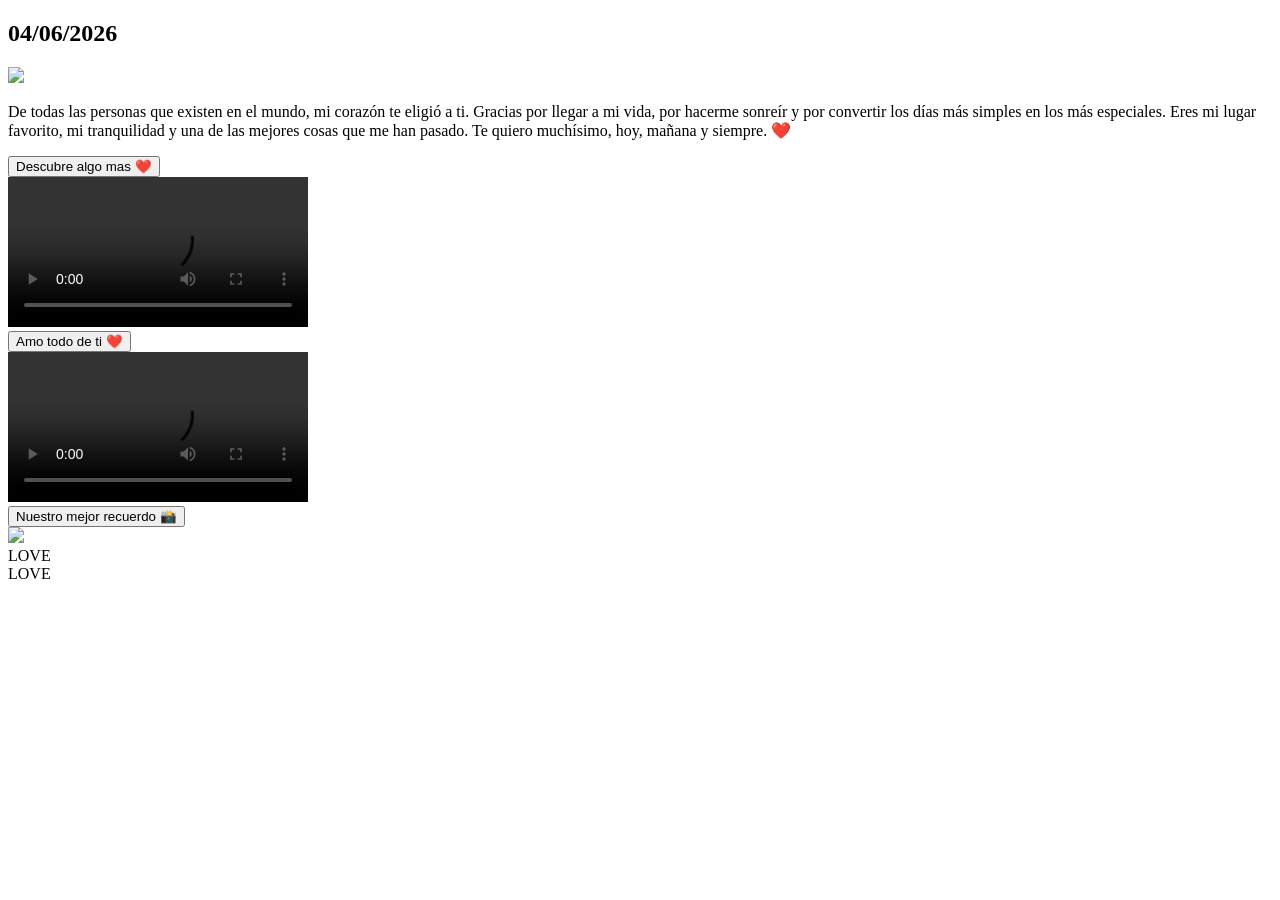
==== index.html @ e0282d8f "Add files via upload" ====
<!DOCTYPE html>
<html lang="es">
<head>
    <meta charset="UTF-8">
    <meta name="viewport" content="width=device-width, initial-scale=1.0">
    <title>Frank & Camila ❤️</title>
    <link rel="stylesheet" href="estilos.css">
</head>
<body>

    <div class="contenedor">

        <h2>04/06/2026</h2>

        <img src="image.png" class="image">

        <p class="mensaje">
            De todas las personas que existen en el mundo, mi corazón te eligió a ti. Gracias por llegar a mi vida, por hacerme sonreír y por convertir los días más simples en los más especiales. Eres mi lugar favorito, mi tranquilidad y una de las mejores cosas que me han pasado. Te quiero muchísimo, hoy, mañana y siempre. ❤️
        </p>

        <button onclick="mostrarVideo()">
    Descubre algo mas ❤️
</button>

<div id="videoContainer">
    <video controls>
        <source src="video.mp4" type="video/mp4">
    </video>
</div>

<button onclick="mostrarCancion()" class="boton">
    Amo todo de ti ❤️
</button>
<div id="cancionContainer" class="video-cancion">

    <video id="videoCancion" controls>
        <source src="camilita.mp4" type="video/mp4">
    </video>
</div>
<button onclick="mostrarFoto()">
    Nuestro mejor recuerdo 📸
</button>

<div id="fotoContainer">
    <img src="molly.png" class="foto-sorpresa">
</div>
    <script src="script.js"></script>
    <div class="corazones"></div>
    <div class="love-left">LOVE</div>
<div class="love-right">LOVE</div>

</div>

</body>
</html>
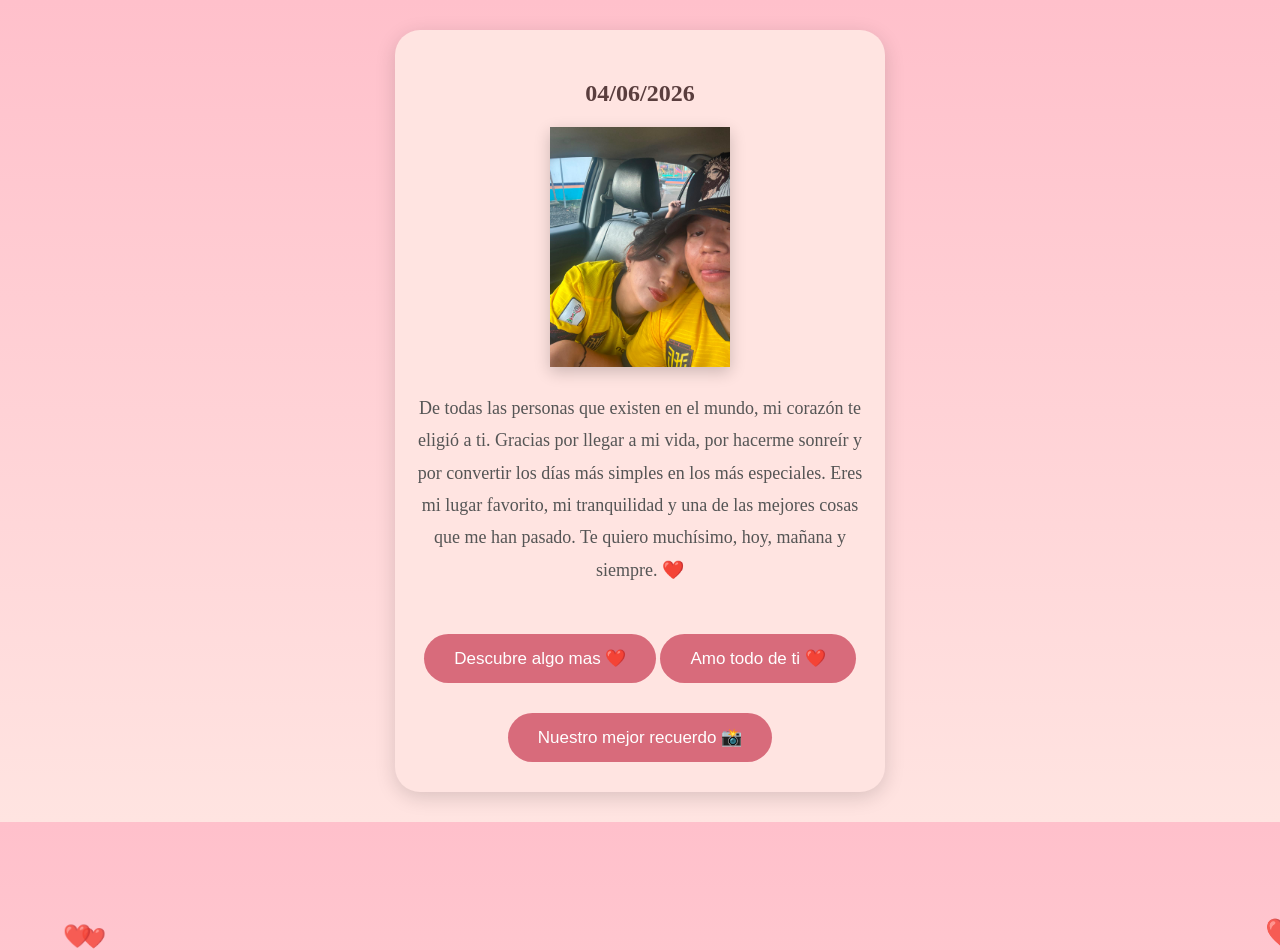
==== commit 4d665798: "Update index.html" ====
--- a/index.html
+++ b/index.html
@@ -46,10 +46,8 @@
 </div>
     <script src="script.js"></script>
     <div class="corazones"></div>
-    <div class="love-left">LOVE</div>
-<div class="love-right">LOVE</div>
 
 </div>
 
 </body>
-</html>+</html>
--- a/estilos.css
+++ b/estilos.css
@@ -0,0 +1,146 @@
+body {
+    margin: 0;
+    padding: 0;
+    background: linear-gradient(to bottom, #FFC0CB, #FFE4E1);
+    font-family: Georgia, serif;
+    text-align: center;
+    color: #5a3e3e;
+}
+
+.contenedor {
+    max-width: 450px;
+    margin: 30px auto;
+    background: #FFE4E1;
+    padding: 30px 20px;
+    border-radius: 25px;
+    box-shadow: 0 5px 20px rgba(0, 0, 0, 0.15);
+
+}
+
+.fecha {
+    font-size: 38px;
+    font-weight: bold;
+    color: #7a4b4b;
+    margin-bottom: 20px;
+}
+
+.image {
+    width: 180px;
+    height: auto;
+    border-radius: px;
+    display: block;
+    margin: 20px auto;
+    box-shadow: 0 5px 15px rgba(0, 0, 0, 0.2);
+}
+
+.mensaje {
+    font-size: 18px;
+    line-height: 1.8;
+    color: #555;
+    margin-top: 25px;
+}
+
+button {
+    margin-top: 30px;
+    padding: 14px 30px;
+    border: none;
+    border-radius: 30px;
+    background: #d86b7b;
+    color: white;
+    font-size: 17px;
+    cursor: pointer;
+    transition: transform 0.2s;
+}
+
+button:hover {
+    transform: scale(1.05);
+}
+
+
+video {
+    width: 250px;
+    height: auto;
+    border-radius: 20px;
+    box-shadow: 0 5px 15px rgba(0, 0, 0, 0.2);
+}
+
+#videoContainer {
+    display: none;
+    margin-top: 30px;
+}
+
+#fotoContainer {
+    display: none;
+    margin-top: 30px;
+}
+
+.foto-sorpresa {
+    width: 220px;
+    height: auto;
+    border-radius: 20px;
+    display: block;
+    margin: 20px auto;
+}
+
+.corazon {
+    position: absolute;
+    bottom: -50px;
+    animation: subir 9s linear infinite;
+    opacity: 0.8;
+    z-index: 1;
+}
+
+@keyframes subir {
+    0% {
+        transform: translateY(0) translateX(0) rotate(0deg);
+        opacity: 0;
+    }
+
+    15% {
+        opacity: 1;
+    }
+
+    50% {
+        transform: translateY(-50vh) translateX(20px) rotate(180deg);
+    }
+
+    100% {
+        transform: translateY(-110vh) translateX(-20px) rotate(360deg);
+        opacity: 0;
+    }
+
+}
+
+.video-cancion {
+    display: none;
+    margin-top: 30px;
+    text-align: center;
+    animation: aparecer 1.5s ease;
+}
+
+.video-cancion h2 {
+    font-family: 'Playfair Display', serif;
+    font-size: 35px;
+    color: white;
+    letter-spacing: 3px;
+}
+
+.video-cancion video {
+    width: 85%;
+    max-width: 500px;
+    border-radius: 20px;
+    box-shadow: 0 0 30px rgba(255,255,255,0.3);
+}
+
+
+@keyframes aparecer {
+    from {
+        opacity: 0;
+        transform: translateY(40px);
+    }
+
+    to {
+        opacity: 1;
+        transform: translateY(0);
+    }
+}
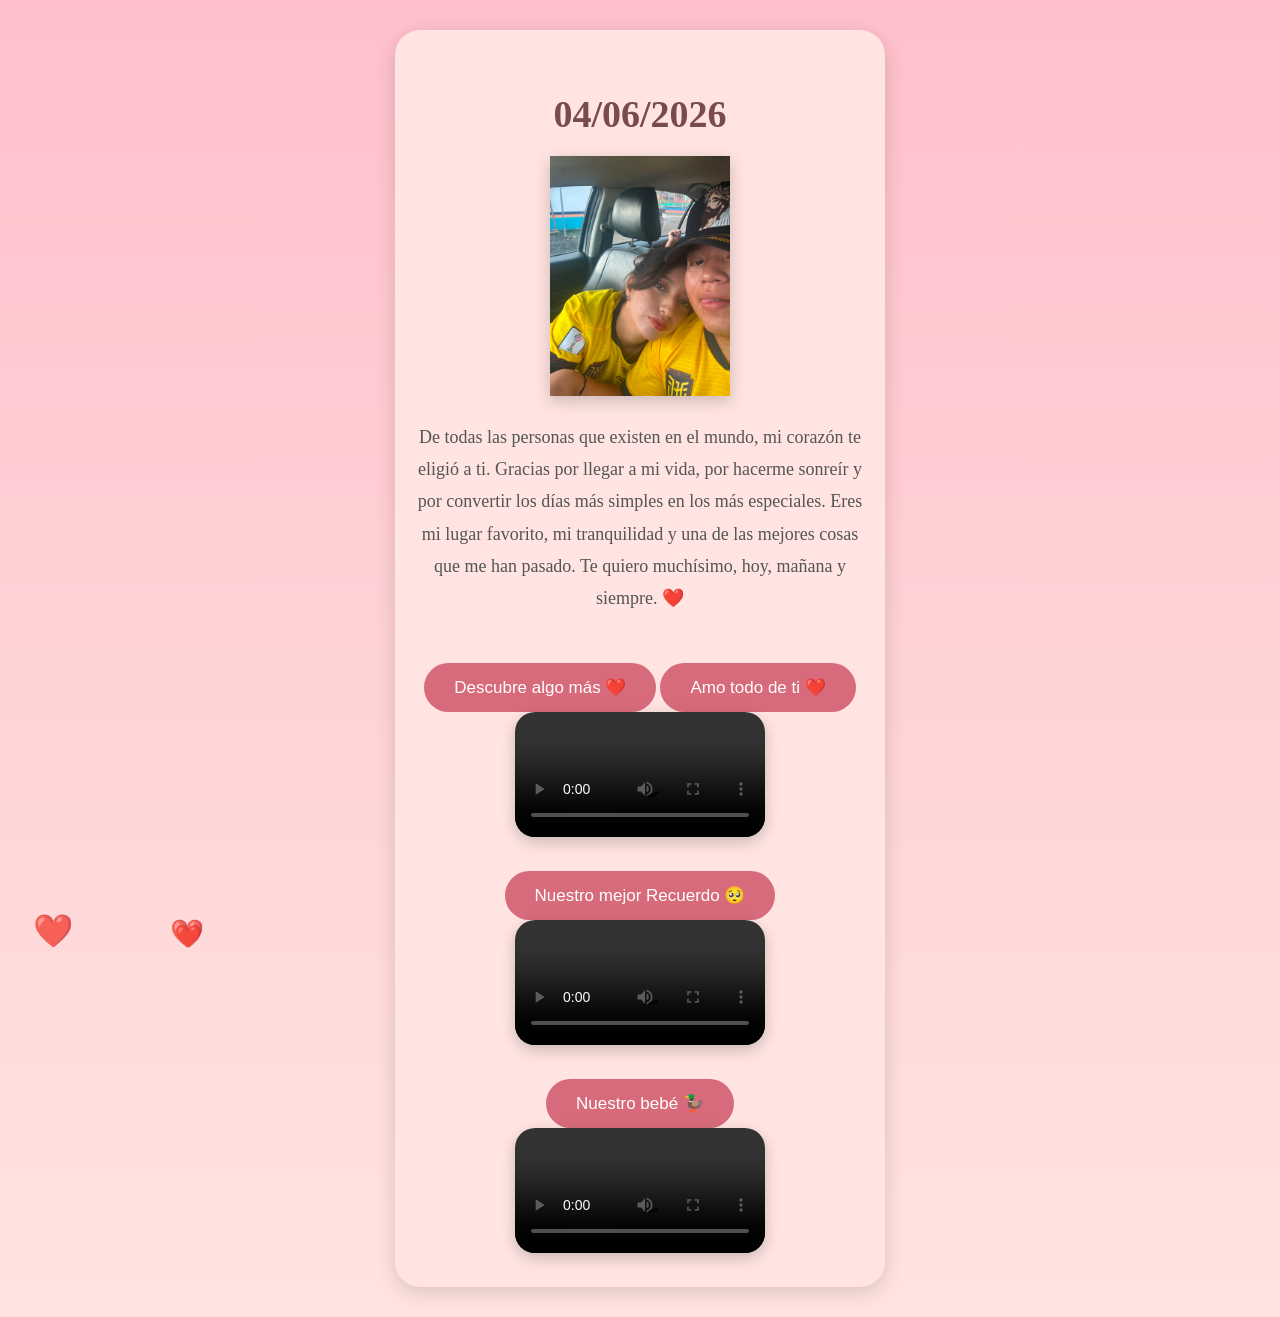
==== commit 9414470b: "Update index.html" ====
--- a/index.html
+++ b/index.html
@@ -10,44 +10,67 @@
 
     <div class="contenedor">
 
-        <h2>04/06/2026</h2>
+        <h2 class="fecha">04/06/2026</h2>
 
-        <img src="image.png" class="image">
+        <img src="image.jpeg" class="image" alt="Frank y Camila">
 
         <p class="mensaje">
-            De todas las personas que existen en el mundo, mi corazón te eligió a ti. Gracias por llegar a mi vida, por hacerme sonreír y por convertir los días más simples en los más especiales. Eres mi lugar favorito, mi tranquilidad y una de las mejores cosas que me han pasado. Te quiero muchísimo, hoy, mañana y siempre. ❤️
+            De todas las personas que existen en el mundo, mi corazón te eligió a ti.
+            Gracias por llegar a mi vida, por hacerme sonreír y por convertir los días
+            más simples en los más especiales. Eres mi lugar favorito, mi tranquilidad
+            y una de las mejores cosas que me han pasado. Te quiero muchísimo,
+            hoy, mañana y siempre. ❤️
         </p>
 
         <button onclick="mostrarVideo()">
-    Descubre algo mas ❤️
-</button>
+            Descubre algo más ❤️
+        </button>
 
-<div id="videoContainer">
-    <video controls>
-        <source src="video.mp4" type="video/mp4">
-    </video>
-</div>
+        <div id="videoContainer">
+            <video controls>
+                <source src="video.mp4" type="video/mp4">
+                Tu navegador no soporta videos.
+            </video>
+        </div>
 
-<button onclick="mostrarCancion()" class="boton">
-    Amo todo de ti ❤️
-</button>
-<div id="cancionContainer" class="video-cancion">
+        <button onclick="mostrarCancion()">
+            Amo todo de ti ❤️
+        </button>
 
-    <video id="videoCancion" controls>
-        <source src="camilita.mp4" type="video/mp4">
-    </video>
-</div>
-<button onclick="mostrarFoto()">
-    Nuestro mejor recuerdo 📸
-</button>
+        <div id="cancionContainer">
+            <video id="videoCancion" controls>
+                <source src="camilita.mp4" type="video/mp4">
+                Tu navegador no soporta videos.
+            </video>
+        </div>
 
-<div id="fotoContainer">
-    <img src="molly.png" class="foto-sorpresa">
-</div>
-    <script src="script.js"></script>
+        <button onclick="mostrarVideoMolly()">
+             Nuestro mejor Recuerdo 🥺
+        </button>
+
+        <div id="videoMolly">
+            <video controls>
+                <source src="molly.mp4" type="video/mp4">
+                Tu navegador no soporta videos.
+            </video>
+        </div>
+
+        <button onclick="mostrarVideo2()">
+            Nuestro bebé 🦆
+        </button>
+
+        <div id="videopanchito">
+            <video controls>
+                <source src="panchito.mp4" type="video/mp4">
+                Tu navegador no soporta videos.
+            </video>
+        </div>
+
+    </div>
+
     <div class="corazones"></div>
 
-</div>
+    <script src="script.js"></script>
 
 </body>
 </html>
